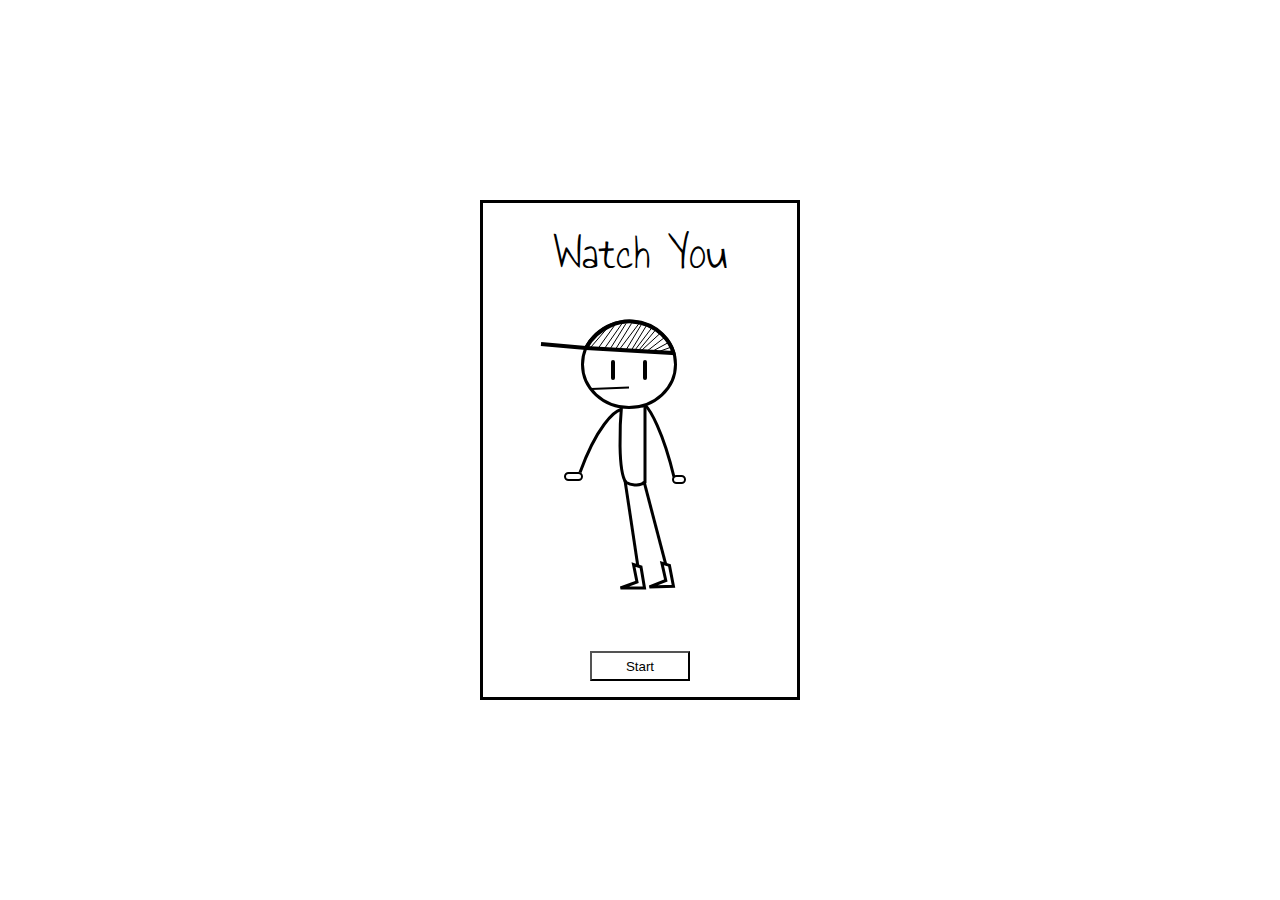
==== index.html @ 003dbd93 "fix: src 제거 후  root 폴더로 옮기기" ====
<!DOCTYPE html>
<html lang="en">
  <head>
    <meta charset="UTF-8" />
    <meta http-equiv="X-UA-Compatible" content="IE=edge" />
    <meta name="viewport" content="width=device-width, initial-scale=1.0" />
    <link rel="stylesheet" href="./css/style.css" />
    <title>Watch You</title>
  </head>
  <body>
    <div id="app">
      <div id="screen-start" class="screen active">
        <header>Watch You</header>
        <figure>
          <img src="./assets/images/character.svg" alt="캐릭터 얼굴" />
        </figure>
        <button id="btn-start">Start</button>
      </div>
      <div id="screen-game-1" class="screen">
        <div id="other-side"></div>
        <svg
          id="traffic-light"
          class="turn-on-red"
          width="184"
          height="1001"
          viewBox="0 0 184 1001"
          fill="none"
          xmlns="http://www.w3.org/2000/svg"
        >
          <rect width="184" height="377" rx="92" fill="#C4C4C4" />
          <rect x="8" y="6" width="167" height="365" rx="83.5" fill="black" />
          <circle id="red-light" cx="92" cy="100" r="72" fill="#C4C4C4" />
          <circle id="green-light" cx="92" cy="273" r="72" fill="#C4C4C4" />
          <rect x="74" y="377" width="35" height="624" fill="#C4C4C4" />
        </svg>
        <div id="driveway">
          <div id="crosswalk">
            <div style="--i: 1" class="white-line"></div>
            <div style="--i: 2" class="white-line"></div>
            <div style="--i: 3" class="white-line"></div>
            <div style="--i: 4" class="white-line"></div>
            <div style="--i: 5" class="white-line"></div>
            <div style="--i: 6" class="white-line"></div>
            <div style="--i: 7" class="white-line"></div>
            <div style="--i: 8" class="white-line"></div>
          </div>
        </div>

        <div class="directive">건너편으로 건너가세요.</div>
      </div>
      <div id="screen-game-2" class="screen">
        <audio id="audio-calm" src="assets/music/calm.mp3"></audio>
        <audio id="audio-creepy" src="assets/music/creepy.mp3"></audio>
        <div class="directive">줄을 당겨서 음악을 재생하세요</div>
        <div class="cd-players">
          <figure id="cd-player-calm" class="cd-player">
            <img
              id="pull-line-calm"
              class="pull-line"
              src="assets/images/pull_line.svg"
            />
            <img
              id="box-calm"
              class="box"
              style="--i: 1"
              src="assets/images/cd player.svg"
            />
            <img
              id="cd-calm"
              class="cd"
              style="--i: 0.6"
              src="assets/images/cd_calm.svg"
            />
          </figure>
          <figure id="cd-player-creepy" class="cd-player">
            <img
              id="pull-line-creepy"
              class="pull-line"
              src="assets/images/pull_line.svg"
            />
            <img
              id="box-creepy"
              class="box"
              style="--i: 1"
              src="assets/images/cd player.svg"
            />
            <img
              id="cd-creepy"
              class="cd"
              style="--i: 0.6"
              src="assets/images/cd_creepy.svg"
            />
          </figure>
        </div>
        <div id="naon-wrapper">
          <span id="naon-text">Play<br />Music</span>
        </div>
      </div>
      <div id="screen-game-3" class="screen">
        <div class="directive">Q 를 눌러 상호작용하세요.</div>
        <figure style="--h: 1; --v: 1" class="cloud">
          <img src="assets/images/cloud.svg" alt="cloud" />
        </figure>
        <figure style="--h: 1.2; --v: 4.5" class="cloud">
          <img src="assets/images/cloud.svg" alt="cloud" />
        </figure>
        <div id="floor"></div>
        <figure id="drain">
          <img src="assets/images/drain.svg" alt="drain" />
        </figure>
        <figure id="bricks">
          <img src="assets/images/bricks.svg" alt="basic bricks" />
          <img
            id="riddle-brick"
            src="assets/images/riddle-brick.svg"
            alt="riddle brick"
          />
        </figure>
        <figure id="flag-pole">
          <img src="assets/images/flag_pole.svg" alt="flag pole" />
        </figure>
      </div>
      <div id="screen-end" class="screen">
        <header>
          <h1>당신의 행동을<br />분석하다</h1>
          <figure>
            <img src="assets/images/face_search.svg" alt="face-search" />
          </figure>
        </header>
        <p id="result-msg"></p>
      </div>
      <figure id="player">
        <img
          id="ch-face"
          src="assets/images/ch_face.svg"
          alt="character's face"
        />
        <img
          id="ch-body"
          src="assets/images/ch_body.svg"
          alt="chracter's body"
        />
        <img
          id="ch-left-leg"
          src="assets/images/ch_left_leg.svg"
          alt="character's left leg"
        />
        <img
          id="ch-right-leg"
          src="assets/images/ch_right_leg.svg"
          alt="character's right leg"
        />
      </figure>
    </div>
    <script type="module" src="./js/index.js"></script>
  </body>
</html>
---- css/style.css ----
@import url("./screen-start.css");
@import url("./screen-game-1.css");
@import url("./screen-game-2.css");
@import url("./screen-game-3.css");
@import url("./screen-end.css");

* {
  padding: 0;
  margin: 0;
  box-sizing: border-box;
  overflow: hidden;
}

body {
  width: 100vw;
  height: 100vh;
  display: flex;
  justify-content: center;
  align-items: center;
}

button {
  background-color: #fff;
  width: 100px;
  height: 30px;
}

#app {
  position: relative;
  width: 320px;
  height: 500px;
  border: 3px solid black;
}

.screen {
  position: absolute;
  top: 0;
  left: 0;
  width: 100%;
  height: 100%;
  visibility: hidden;
}

.screen.active {
  visibility: visible;
}

.directive {
  position: absolute;
  color: gray;
  width: 100%;
  text-align: center;
}

#player {
  position: absolute;
  width: 50px;
  height: 80px;
  visibility: hidden;
}

#player > img {
  position: absolute;
  width: 100%;
  height: 100%;
  object-fit: contain;
}

#player.left {
  transform: rotateY(180deg);
  -webkit-transform: rotateY(180deg);
  -moz-transform: rotateY(180deg);
  -ms-transform: rotateY(180deg);
  -o-transform: rotateY(180deg);
}

#player #ch-left-leg {
  transform-origin: 50% 70%;
  animation: 0.5s walkAni 0.2s infinite;
  -webkit-animation: 0.5s walkAni 0.2s infinite;
  animation-play-state: paused;
}

#player #ch-right-leg {
  animation: 0.5s walkAni 0.5s infinite;
  -webkit-animation: 0.5s walkAni 0.5s infinite;
  animation-play-state: paused;
}

#player.walk #ch-left-leg,
#player.walk #ch-right-leg {
  animation-play-state: running;
}

@keyframes walkAni {
  from {
    transform: rotateZ(-5deg);
    -webkit-transform: rotateZ(-5deg);
    -moz-transform: rotateZ(-5deg);
    -ms-transform: rotateZ(-5deg);
    -o-transform: rotateZ(-5deg);
  }
  to {
    transform: rotateZ(10deg);
    -webkit-transform: rotateZ(10deg);
    -moz-transform: rotateZ(10deg);
    -ms-transform: rotateZ(10deg);
    -o-transform: rotateZ(10deg);
  }
}

#other-side {
  position: absolute;
  width: 100%;
  height: 180px;
}

#screen-game-1.active ~ #player {
  visibility: visible;
}

#screen-game-3.active ~ #player {
  z-index: 5;
  visibility: visible;
}
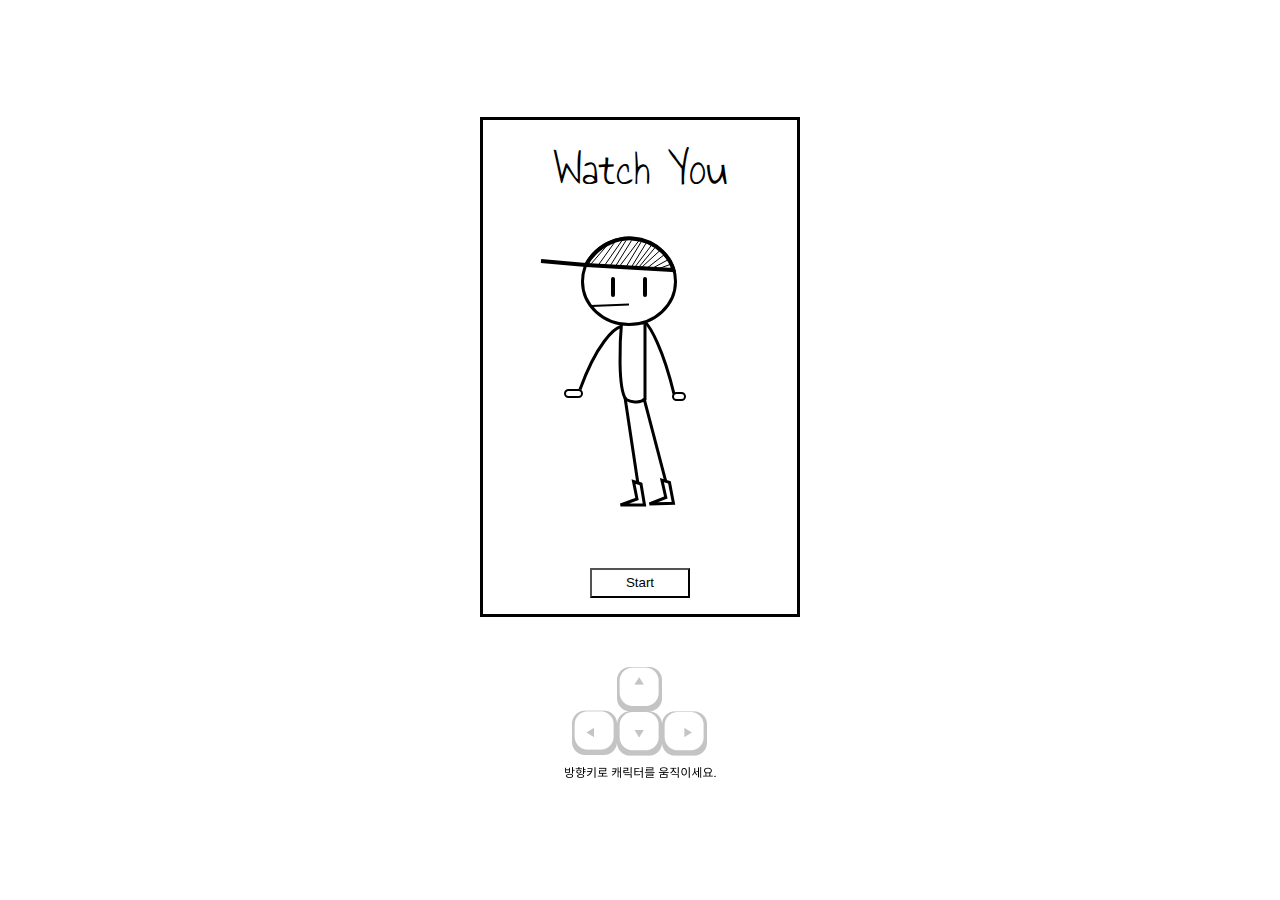
==== commit 168deaa3: "feat: 캐릭터 움직임 가이드 추가" ====
--- a/index.html
+++ b/index.html
@@ -8,6 +8,9 @@
     <title>Watch You</title>
   </head>
   <body>
+    <figure id="guide">
+      <img src="assets/images/guide.png" alt="사용법" />
+    </figure>
     <div id="app">
       <div id="screen-start" class="screen active">
         <header>Watch You</header>
--- a/css/style.css
+++ b/css/style.css
@@ -15,6 +15,7 @@
   width: 100vw;
   height: 100vh;
   display: flex;
+  flex-direction: column-reverse;
   justify-content: center;
   align-items: center;
 }
@@ -50,6 +51,10 @@
   color: gray;
   width: 100%;
   text-align: center;
+}
+
+#guide {
+  padding-top: 50px;
 }
 
 #player {
